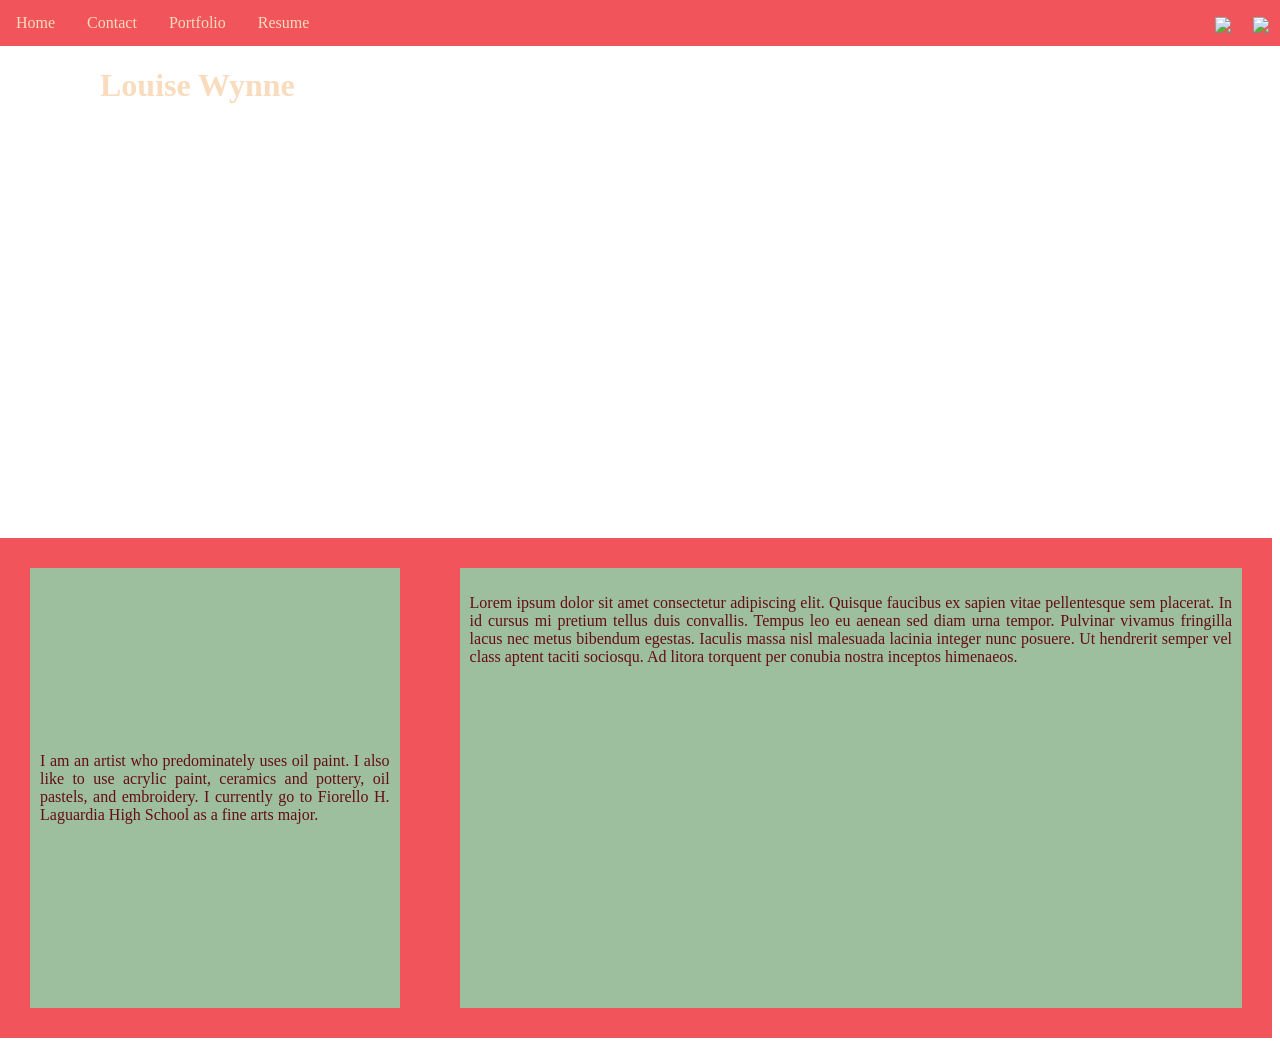
==== index.html @ c80783e3 "woow" ====
<!-- Final Project
Requirements
[  ] Customized HTML Page #1
[  ] Customized HTML Page #2 
[  ] Customized HTML Page #3
[  ] Customized HTML Page #4

Select ONE Additional Feature to Add  
[ no ] Feature 1 - Google Font
[ no ] Feature 2 - Include jQuery
[ no ] Feature 3 - Embed Code from Spotify/Google Docs/YouTube
[ no ] Feature 4 - Customized HTML Page #5
-->


<!DOCTYPE html>
<html>
  <head>
    <meta charset="utf-8" />
    <title>Final Portfolio Project</title>
    <link href="style.css" rel="stylesheet" type="text/css" />
    <style>
      /* Styling Only Related To THIS Page */
      /*~~~~~ Taken From:
      https://www.w3schools.com/howto/howto_css_parallax.asp*/
      .parallax {
        /* The image used */
        background-image: url("CS_Ed_Week_2025.jpg");

        /* Set a specific height */
        min-height: 500px;

        /* Create the parallax scrolling effect */
        background-attachment: fixed;
        background-position: center;
        background-repeat: no-repeat;
        background-size: cover;
      }
      .textblock {
        min-height: 500px;
        background-color: #f2545b;
        color: #640d14;
      }
      .parent-flex {
        display: flex;
      }
      .child-flex {
        background-color: #9dbf9e;
        margin: 30px;
        padding: 10px;
        text-align: justify;
      }
      .para-1{
        display: flex;
        align-items: center;
      }
    </style>
  </head>
  <body>
    <!-- ⬆⬆⬆⬆ Nav Bar -->
    <ul>
      <li><a class="active" href="index.html">Home</a></li>
      <li><a href="aboutme.html">Contact</a></li>
      <li><a href="art.html">Portfolio</a></li>
      <li><a href="resume.html">Resume</a></li>
      <li style="float: right">
        <a target="_blank" href=""
          ><img
            src="https://www.getfocused.no/wp-content/uploads/2022/09/White-YouTube-Logo-Transparent.png"
            style="width: 25px; margin: -5px"
        /></a>
      </li>
      <li style="float: right">
        <a target="_blank" href=""
          ><img
            src="https://img.icons8.com/win10/512/FFFFFF/instagram-new.png"
            style="width: 25px; margin: -5px"
        /></a>
      </li>
    </ul>

    <!-- ⬇⬇⬇⬇⬇⬇ Main Page Content -->
    <div class="name">
      <h1 class="first-header">Louise Wynne</h1>
      <div class="parallax"></div>
    </div>

    <div class="textblock parent-flex">
      <div class="child-flex para-1">
        <p>
          I am an artist who predominately uses oil paint. I also like to use acrylic paint, ceramics and pottery, oil pastels, and embroidery. I currently go to Fiorello H. Laguardia High School as a fine arts major. 
        </p>
      </div>
      <div class="child-flex">
        <p>
          Lorem ipsum dolor sit amet consectetur adipiscing elit. Quisque
          faucibus ex sapien vitae pellentesque sem placerat. In id cursus mi
          pretium tellus duis convallis. Tempus leo eu aenean sed diam urna
          tempor. Pulvinar vivamus fringilla lacus nec metus bibendum egestas.
          Iaculis massa nisl malesuada lacinia integer nunc posuere. Ut
          hendrerit semper vel class aptent taciti sociosqu. Ad litora torquent
          per conubia nostra inceptos himenaeos.
        </p>
      </div>
    </div>
  </body>
</html>
---- style.css ----
/* Styling Only Related To ALL Pages */

body {
  padding-top: 30px;
  margin-left: 0px;
}
/* ⬆⬆⬆⬆ Nav Bar Styling 
~~~~~ Taken From: 
https://www.w3schools.com/css/css_navbar_horizontal.asp */
ul {
  list-style-type: none;
  margin: 0;
  padding: 0;
  overflow: hidden;
  background-color: #f2545b;
  position: fixed;
  top: 0;
  width: 100%;
  z-index: 999;
}

li {
  float: left;
}

li a {
  display: block;
  color: #f9dbbd;
  text-align: center;
  padding: 14px 16px;
  text-decoration: none;
}

li a:hover {
  background-color: #708d81;
}

h1 {
  width: 100%;
}

.name {
  position: relative;
  text-align: left;
  color: #f9dbbd;
}

.first-header {
  position: absolute;
  top: 8px;
  left: 100px;
  
}
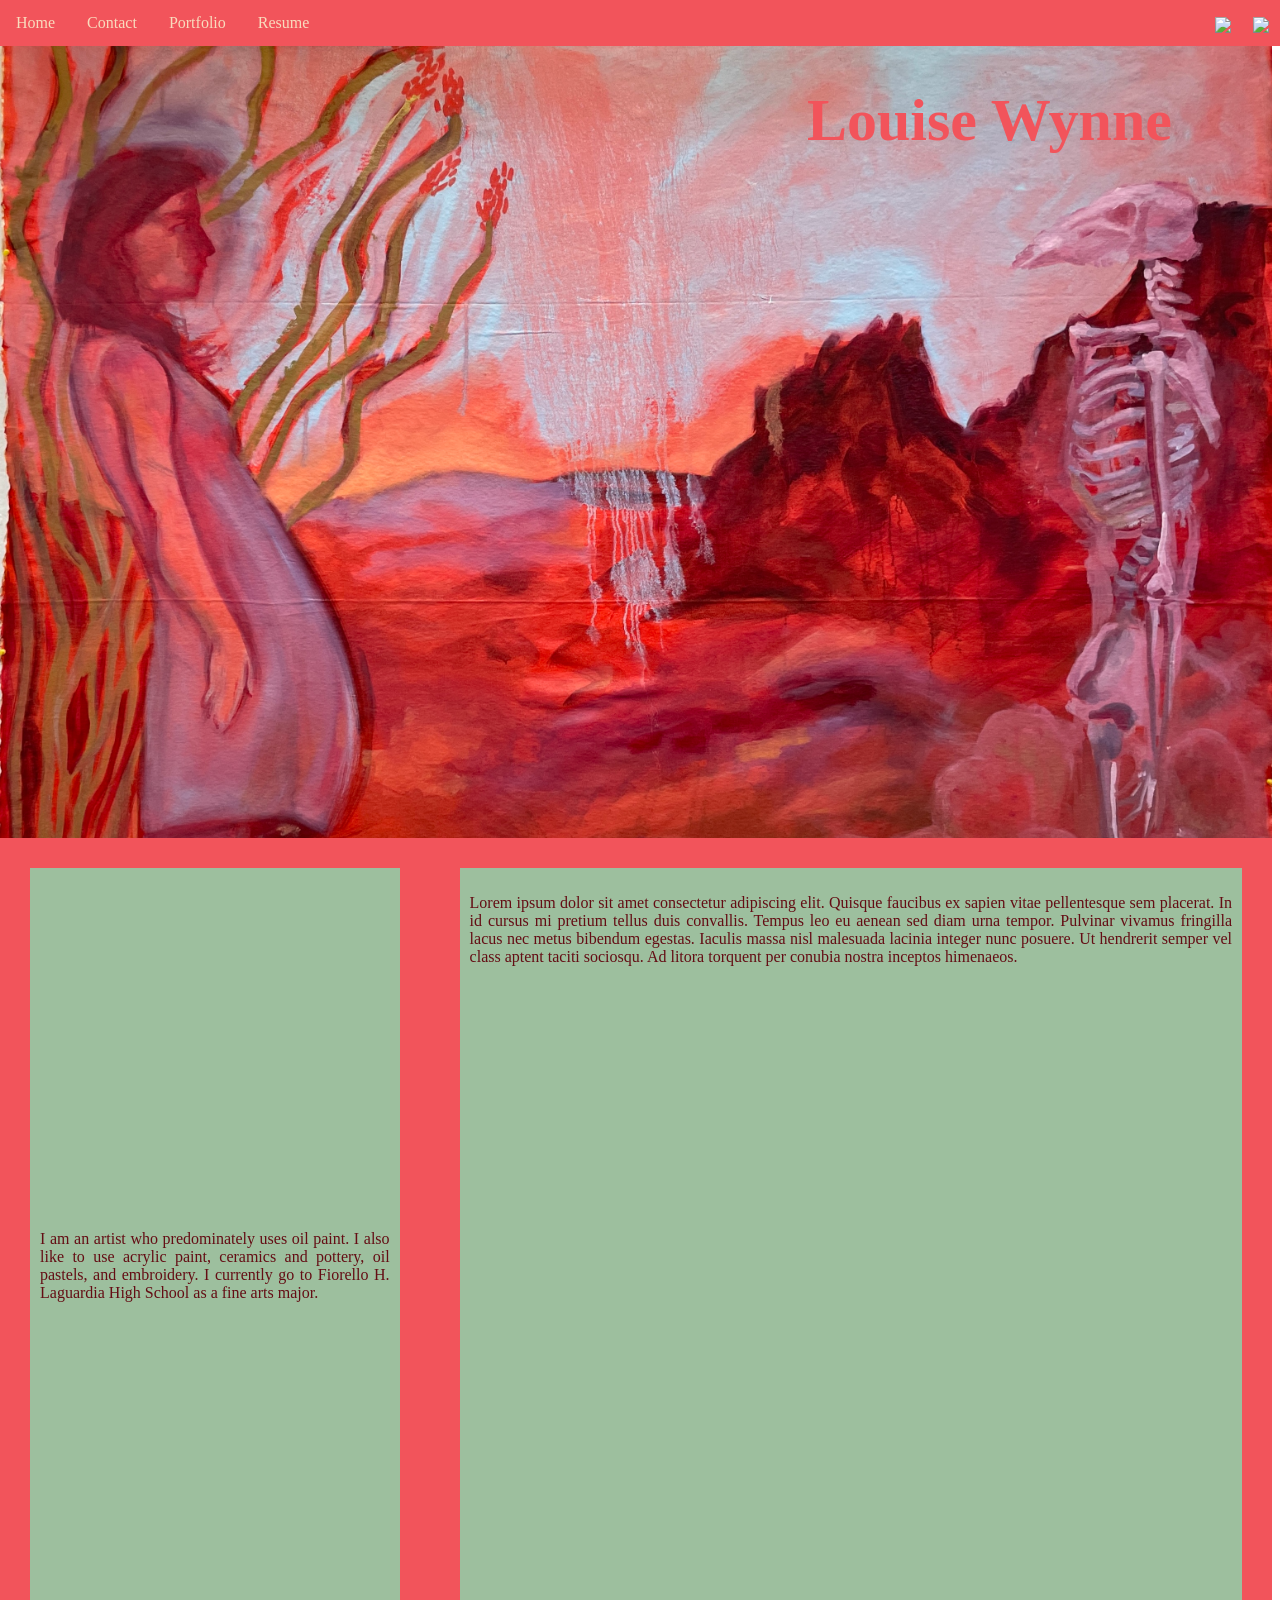
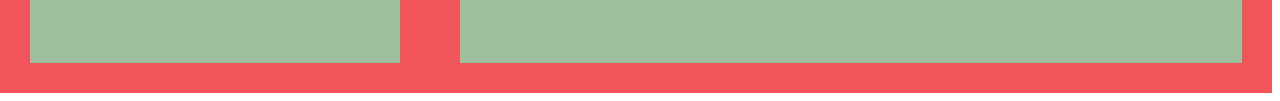
==== commit 8bf1c279: "ok" ====
--- a/index.html
+++ b/index.html
@@ -25,19 +25,19 @@
       https://www.w3schools.com/howto/howto_css_parallax.asp*/
       .parallax {
         /* The image used */
-        background-image: url("CS_Ed_Week_2025.jpg");
+        background-image: url("images/South-West_Louise-Wynne_2025.jpg");
 
         /* Set a specific height */
-        min-height: 500px;
+        min-height: 800px;
 
         /* Create the parallax scrolling effect */
         background-attachment: fixed;
-        background-position: center;
+        background-position: top;
         background-repeat: no-repeat;
         background-size: cover;
       }
       .textblock {
-        min-height: 500px;
+        min-height: 95vh;
         background-color: #f2545b;
         color: #640d14;
       }
@@ -60,7 +60,7 @@
     <!-- ⬆⬆⬆⬆ Nav Bar -->
     <ul>
       <li><a class="active" href="index.html">Home</a></li>
-      <li><a href="aboutme.html">Contact</a></li>
+      <li><a href="contact.html">Contact</a></li>
       <li><a href="art.html">Portfolio</a></li>
       <li><a href="resume.html">Resume</a></li>
       <li style="float: right">
--- a/style.css
+++ b/style.css
@@ -41,13 +41,13 @@
 
 .name {
   position: relative;
-  text-align: left;
-  color: #f9dbbd;
+  text-align: right;
+  color: #f2545b;
 }
 
 .first-header {
   position: absolute;
   top: 8px;
-  left: 100px;
-  
+  right: 100px;
+  font-size: 60px;
 }
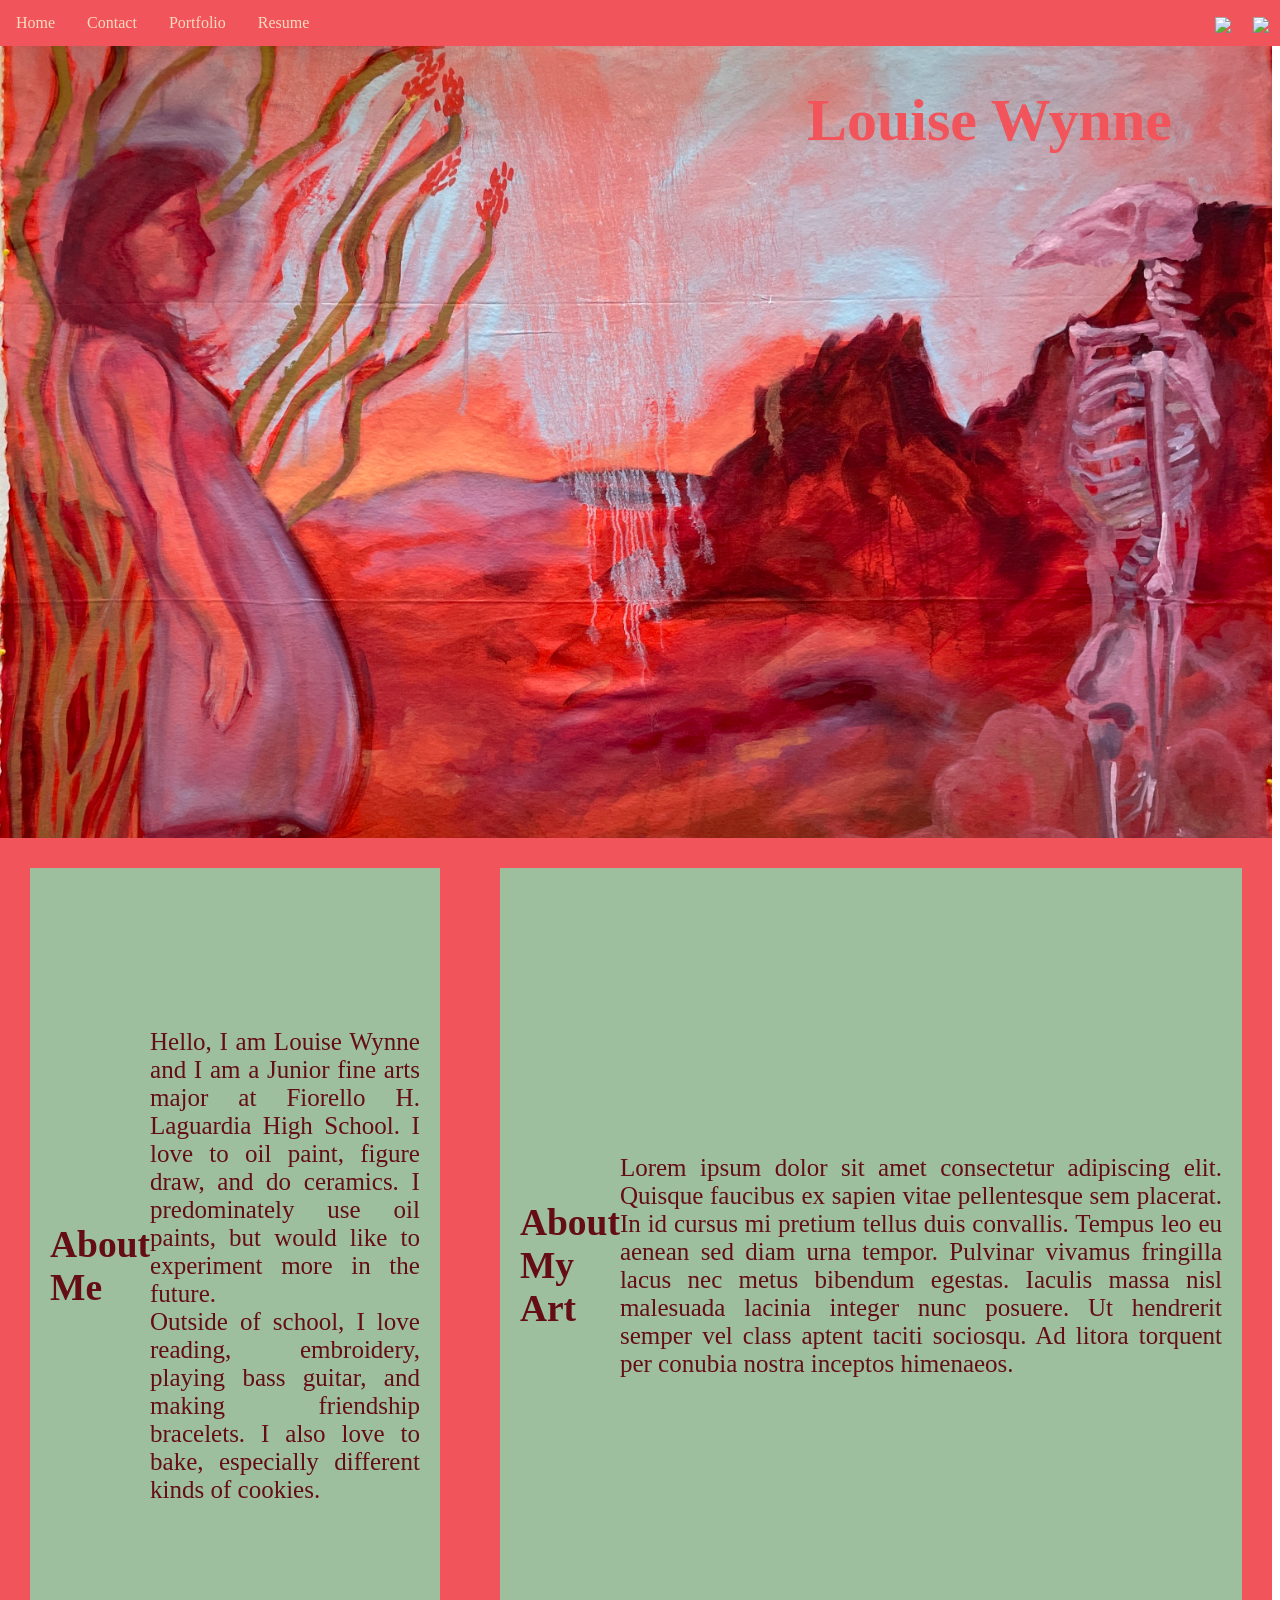
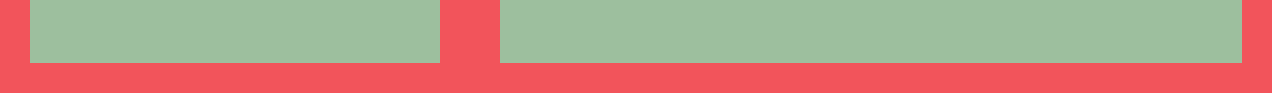
==== commit 3be759a3: "what" ====
--- a/index.html
+++ b/index.html
@@ -47,12 +47,13 @@
       .child-flex {
         background-color: #9dbf9e;
         margin: 30px;
-        padding: 10px;
+        padding: 20px;
         text-align: justify;
       }
-      .para-1{
+      .para-1, .para-2{
         display: flex;
         align-items: center;
+        font-size: 25px;
       }
     </style>
   </head>
@@ -87,11 +88,15 @@
 
     <div class="textblock parent-flex">
       <div class="child-flex para-1">
+        <h2>About Me</h2>
         <p>
-          I am an artist who predominately uses oil paint. I also like to use acrylic paint, ceramics and pottery, oil pastels, and embroidery. I currently go to Fiorello H. Laguardia High School as a fine arts major. 
+          Hello, I am Louise Wynne and I am a Junior fine arts major at Fiorello H. Laguardia High School. I love to oil paint, figure draw, and do ceramics. I predominately use oil paints, but would like to experiment more in the future. 
+          <br>
+          Outside of school, I love reading, embroidery, playing bass guitar, and making friendship bracelets. I also love to bake, especially different kinds of cookies.
         </p>
       </div>
-      <div class="child-flex">
+      <div class="child-flex para-2">
+        <h2>About My Art</h2>
         <p>
           Lorem ipsum dolor sit amet consectetur adipiscing elit. Quisque
           faucibus ex sapien vitae pellentesque sem placerat. In id cursus mi
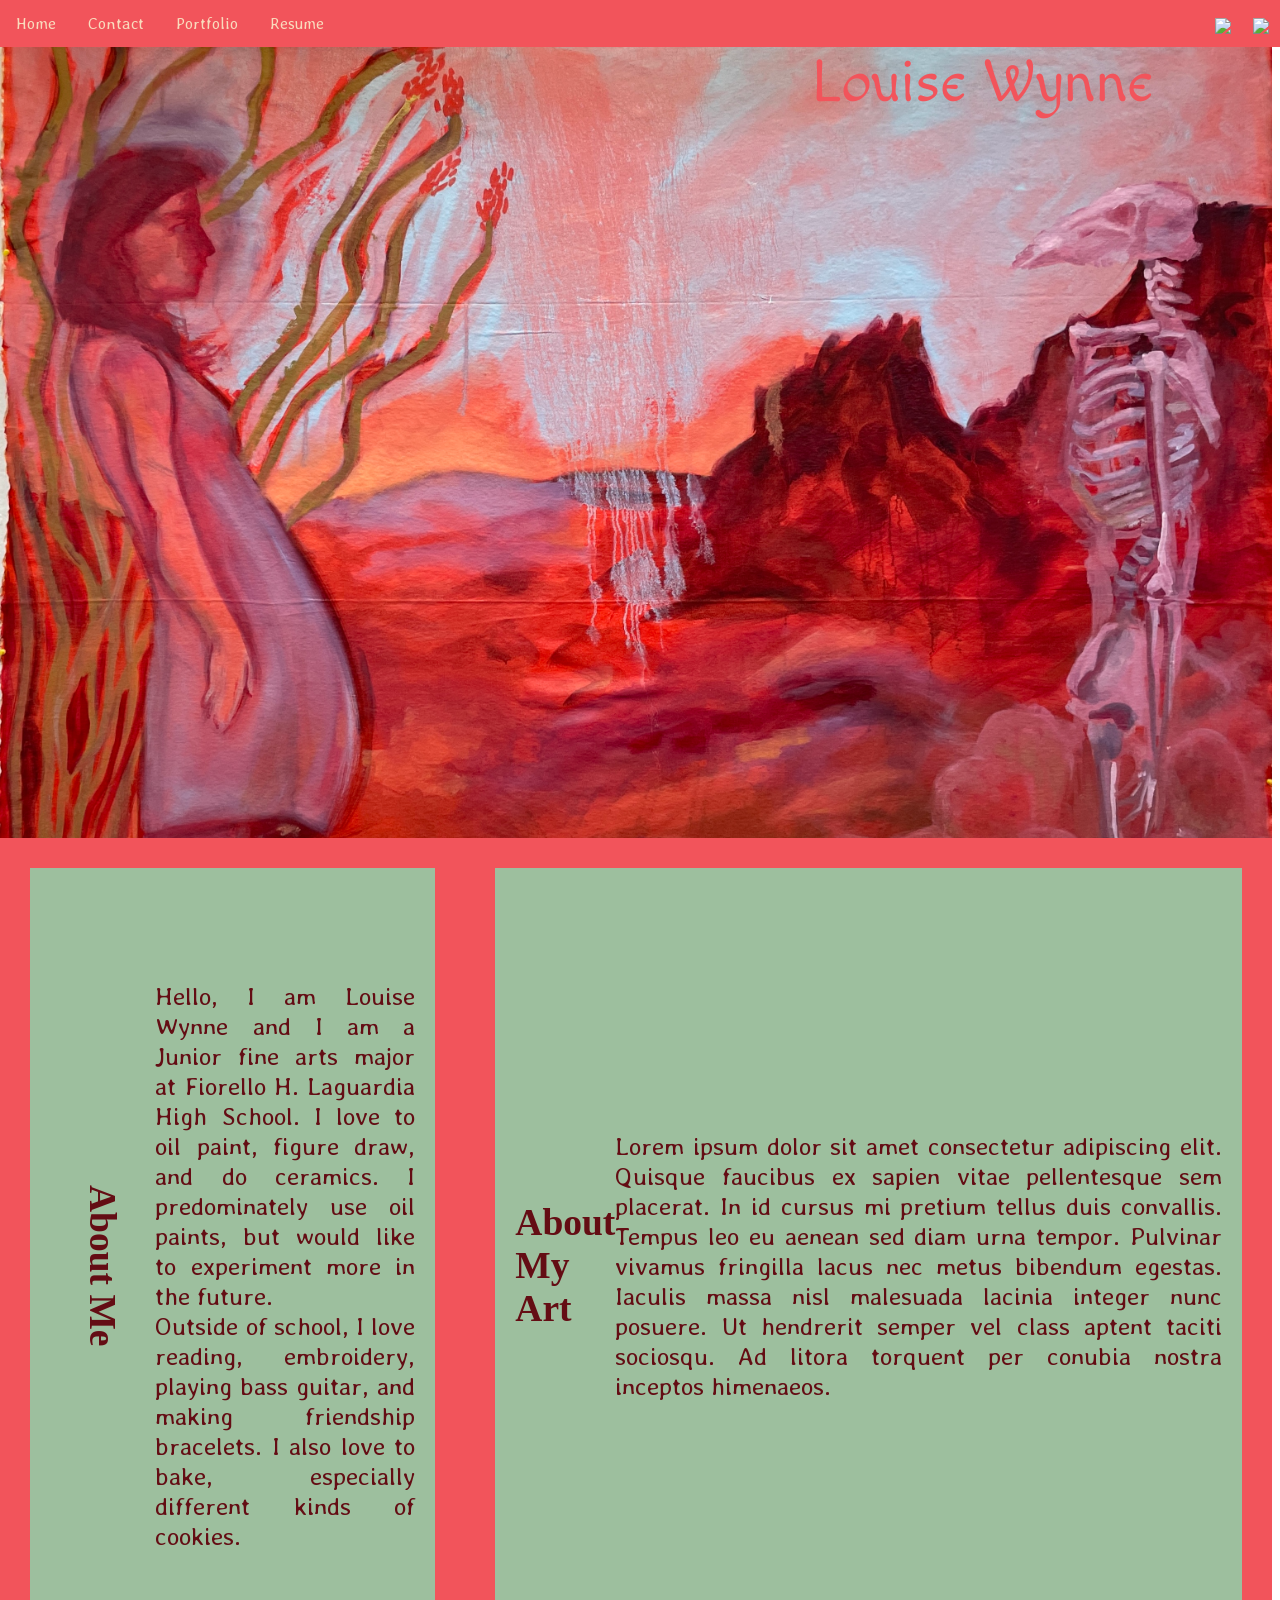
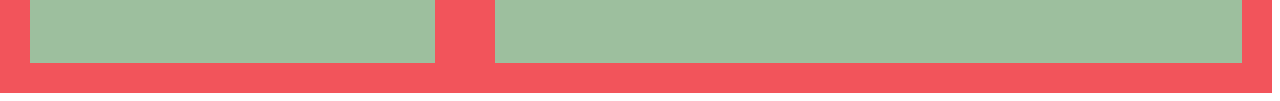
==== commit 936f12a0: "ugh" ====
--- a/index.html
+++ b/index.html
@@ -19,6 +19,9 @@
     <meta charset="utf-8" />
     <title>Final Portfolio Project</title>
     <link href="style.css" rel="stylesheet" type="text/css" />
+    <link rel="preconnect" href="https://fonts.googleapis.com">
+    <link rel="preconnect" href="https://fonts.gstatic.com" crossorigin>
+    <link href="https://fonts.googleapis.com/css2?family=Averia+Libre:ital,wght@0,300;0,400;0,700;1,300;1,400;1,700&family=Macondo&display=swap" rel="stylesheet">
     <style>
       /* Styling Only Related To THIS Page */
       /*~~~~~ Taken From:
@@ -43,6 +46,7 @@
       }
       .parent-flex {
         display: flex;
+        position: sticky;
       }
       .child-flex {
         background-color: #9dbf9e;
@@ -54,6 +58,10 @@
         display: flex;
         align-items: center;
         font-size: 25px;
+      }
+
+      .subhead {
+        writing-mode: vertical-rl;
       }
     </style>
   </head>
@@ -88,7 +96,7 @@
 
     <div class="textblock parent-flex">
       <div class="child-flex para-1">
-        <h2>About Me</h2>
+        <h2 class="subhead">About Me</h2>
         <p>
           Hello, I am Louise Wynne and I am a Junior fine arts major at Fiorello H. Laguardia High School. I love to oil paint, figure draw, and do ceramics. I predominately use oil paints, but would like to experiment more in the future. 
           <br>
--- a/style.css
+++ b/style.css
@@ -21,6 +21,9 @@
 
 li {
   float: left;
+  font-family: "Averia Libre", system-ui;
+  font-weight: 300;
+  font-style: normal;
 }
 
 li a {
@@ -35,19 +38,24 @@
   background-color: #708d81;
 }
 
-h1 {
-  width: 100%;
+p {
+  font-family: "Averia Libre", system-ui;
+  font-weight: 300;
+  font-style: normal;
 }
 
 .name {
-  position: relative;
   text-align: right;
   color: #f2545b;
 }
 
 .first-header {
-  position: absolute;
   top: 8px;
-  right: 100px;
+  right: 10%;
   font-size: 60px;
+  position: fixed;
+  width: 100%;
+  font-family: "Macondo", cursive;
+  font-weight: 400;
+  font-style: normal;
 }
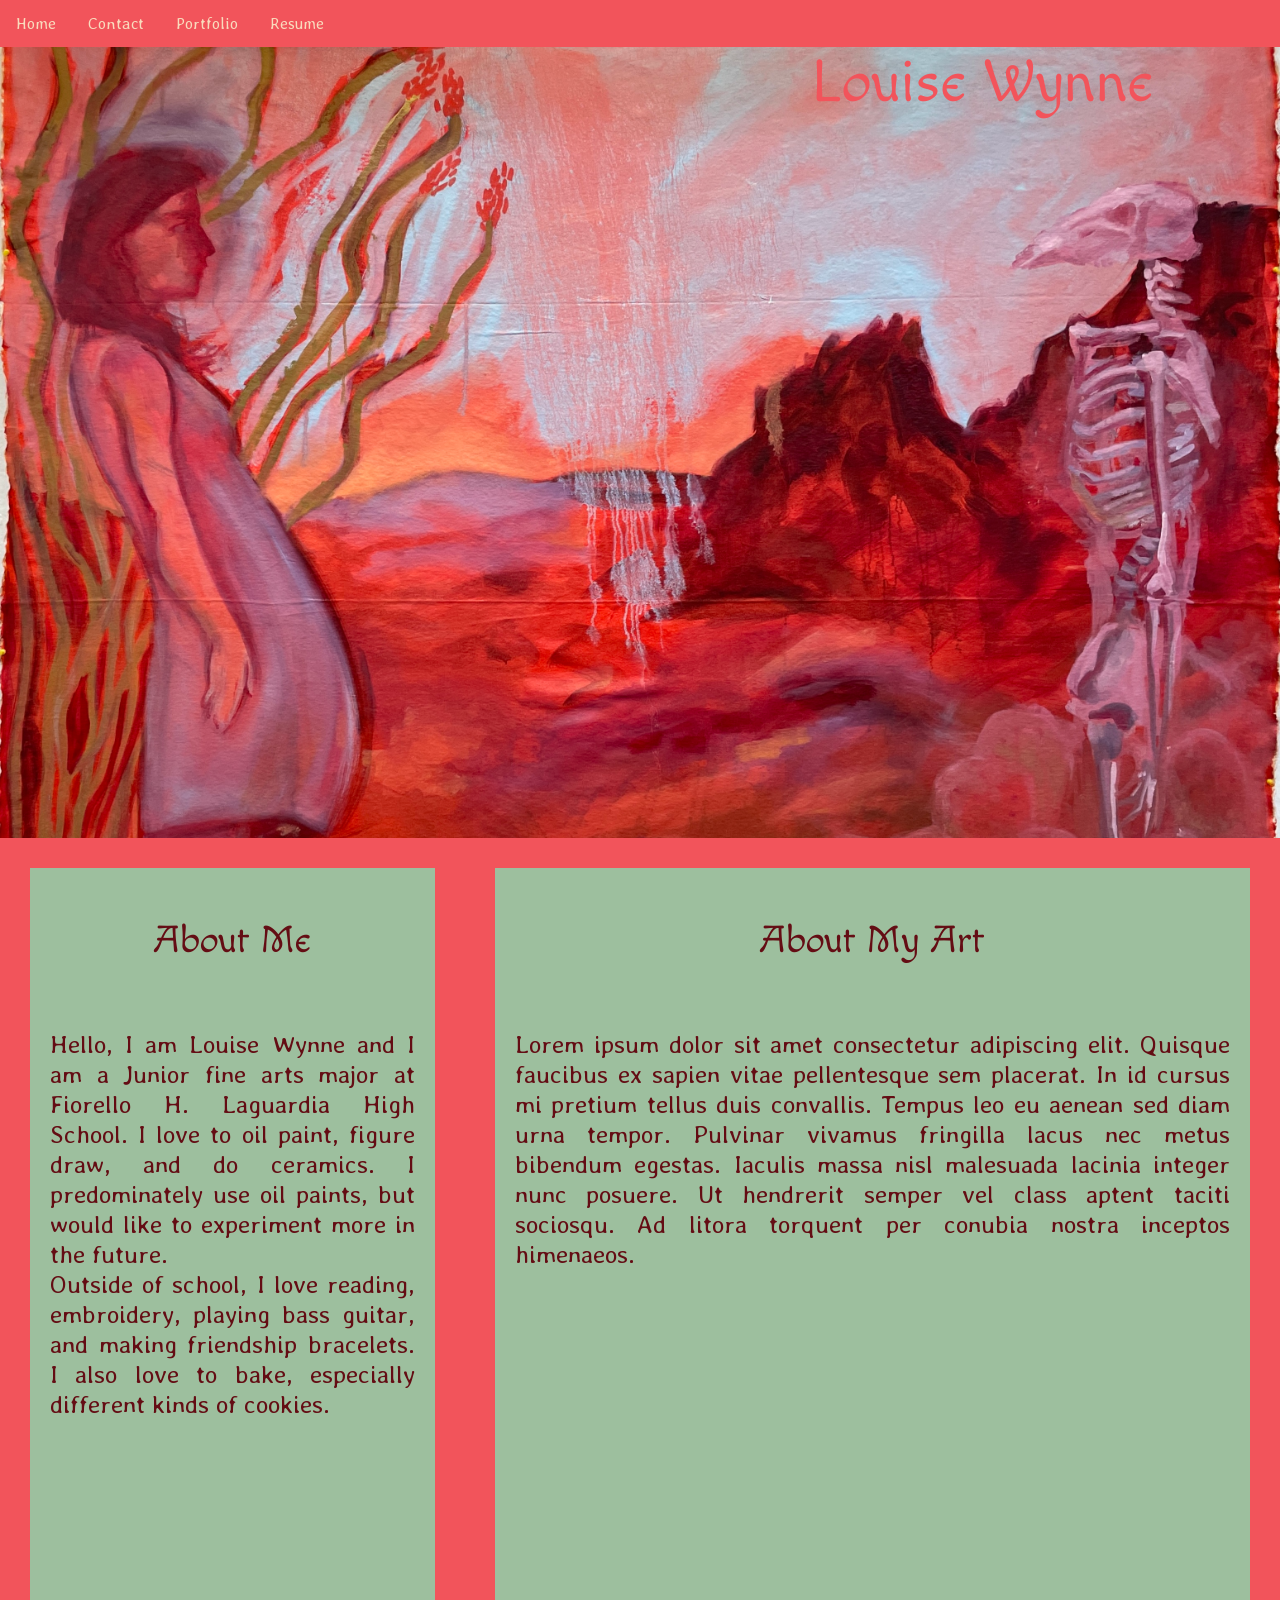
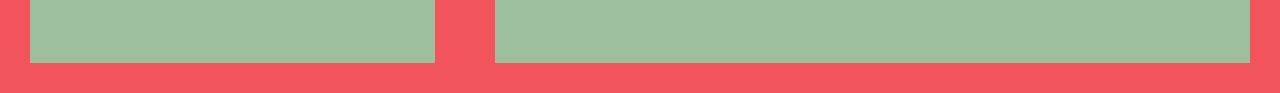
==== commit c25b14dc: "bro" ====
--- a/index.html
+++ b/index.html
@@ -53,6 +53,9 @@
         margin: 30px;
         padding: 20px;
         text-align: justify;
+        display: flex;
+        flex-direction: column;
+        gap: 10px;
       }
       .para-1, .para-2{
         display: flex;
@@ -61,8 +64,11 @@
       }
 
       .subhead {
-        writing-mode: vertical-rl;
+        font-family: "Macondo", cursive;
+        font-weight: 400;
+        font-style: normal;
       }
+      
     </style>
   </head>
   <body>
@@ -72,20 +78,6 @@
       <li><a href="contact.html">Contact</a></li>
       <li><a href="art.html">Portfolio</a></li>
       <li><a href="resume.html">Resume</a></li>
-      <li style="float: right">
-        <a target="_blank" href=""
-          ><img
-            src="https://www.getfocused.no/wp-content/uploads/2022/09/White-YouTube-Logo-Transparent.png"
-            style="width: 25px; margin: -5px"
-        /></a>
-      </li>
-      <li style="float: right">
-        <a target="_blank" href=""
-          ><img
-            src="https://img.icons8.com/win10/512/FFFFFF/instagram-new.png"
-            style="width: 25px; margin: -5px"
-        /></a>
-      </li>
     </ul>
 
     <!-- ⬇⬇⬇⬇⬇⬇ Main Page Content -->
@@ -104,7 +96,7 @@
         </p>
       </div>
       <div class="child-flex para-2">
-        <h2>About My Art</h2>
+        <h2 class="subhead">About My Art</h2>
         <p>
           Lorem ipsum dolor sit amet consectetur adipiscing elit. Quisque
           faucibus ex sapien vitae pellentesque sem placerat. In id cursus mi
--- a/style.css
+++ b/style.css
@@ -3,6 +3,8 @@
 body {
   padding-top: 30px;
   margin-left: 0px;
+  width: 100vw;
+  height: 100vh;
 }
 /* ⬆⬆⬆⬆ Nav Bar Styling 
 ~~~~~ Taken From: 
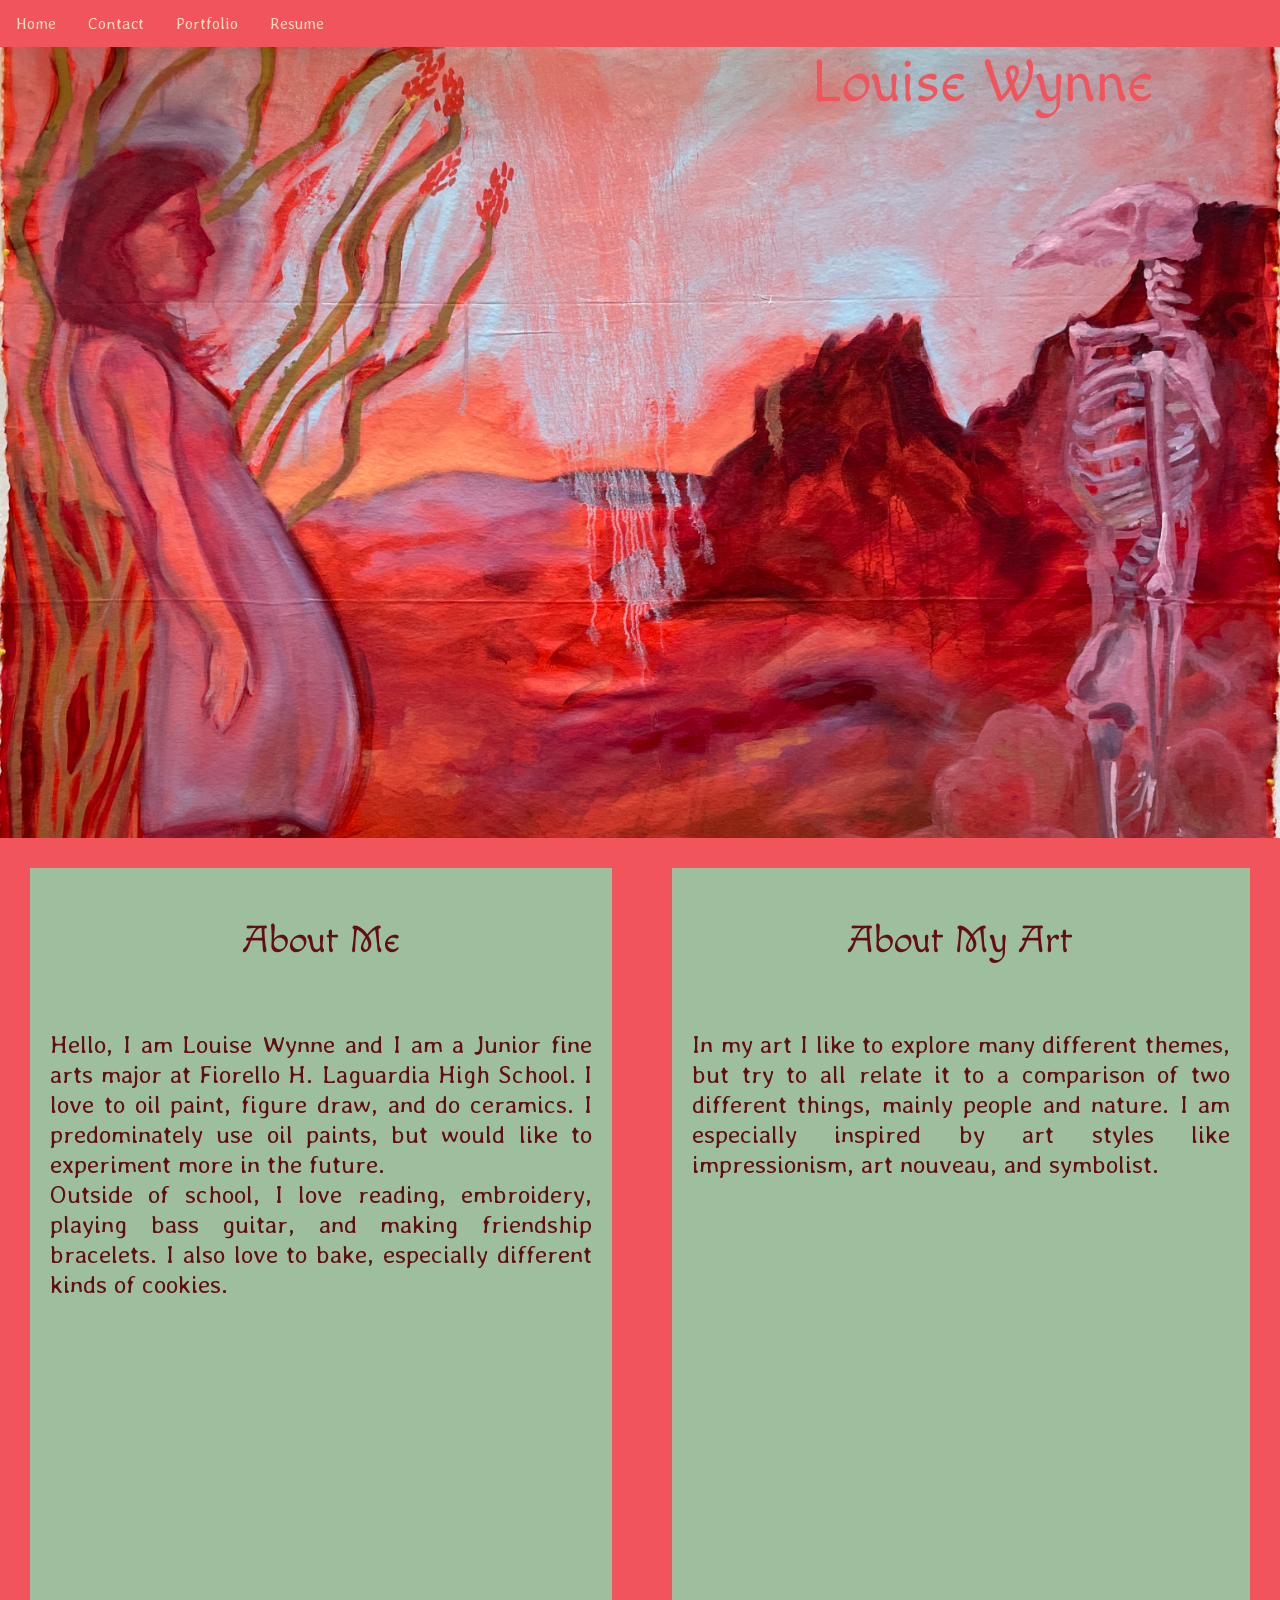
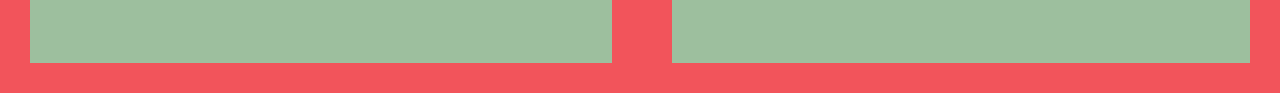
==== commit 9dbd4d29: "done" ====
--- a/index.html
+++ b/index.html
@@ -43,6 +43,7 @@
         min-height: 95vh;
         background-color: #f2545b;
         color: #640d14;
+        width: 100%;
       }
       .parent-flex {
         display: flex;
@@ -98,13 +99,7 @@
       <div class="child-flex para-2">
         <h2 class="subhead">About My Art</h2>
         <p>
-          Lorem ipsum dolor sit amet consectetur adipiscing elit. Quisque
-          faucibus ex sapien vitae pellentesque sem placerat. In id cursus mi
-          pretium tellus duis convallis. Tempus leo eu aenean sed diam urna
-          tempor. Pulvinar vivamus fringilla lacus nec metus bibendum egestas.
-          Iaculis massa nisl malesuada lacinia integer nunc posuere. Ut
-          hendrerit semper vel class aptent taciti sociosqu. Ad litora torquent
-          per conubia nostra inceptos himenaeos.
+          In my art I like to explore many different themes, but try to all relate it to a comparison of two different things, mainly people and nature. I am especially inspired by art styles like impressionism, art nouveau, and symbolist. 
         </p>
       </div>
     </div>
--- a/style.css
+++ b/style.css
@@ -5,6 +5,7 @@
   margin-left: 0px;
   width: 100vw;
   height: 100vh;
+  background-color: #f2545b;
 }
 /* ⬆⬆⬆⬆ Nav Bar Styling 
 ~~~~~ Taken From: 
